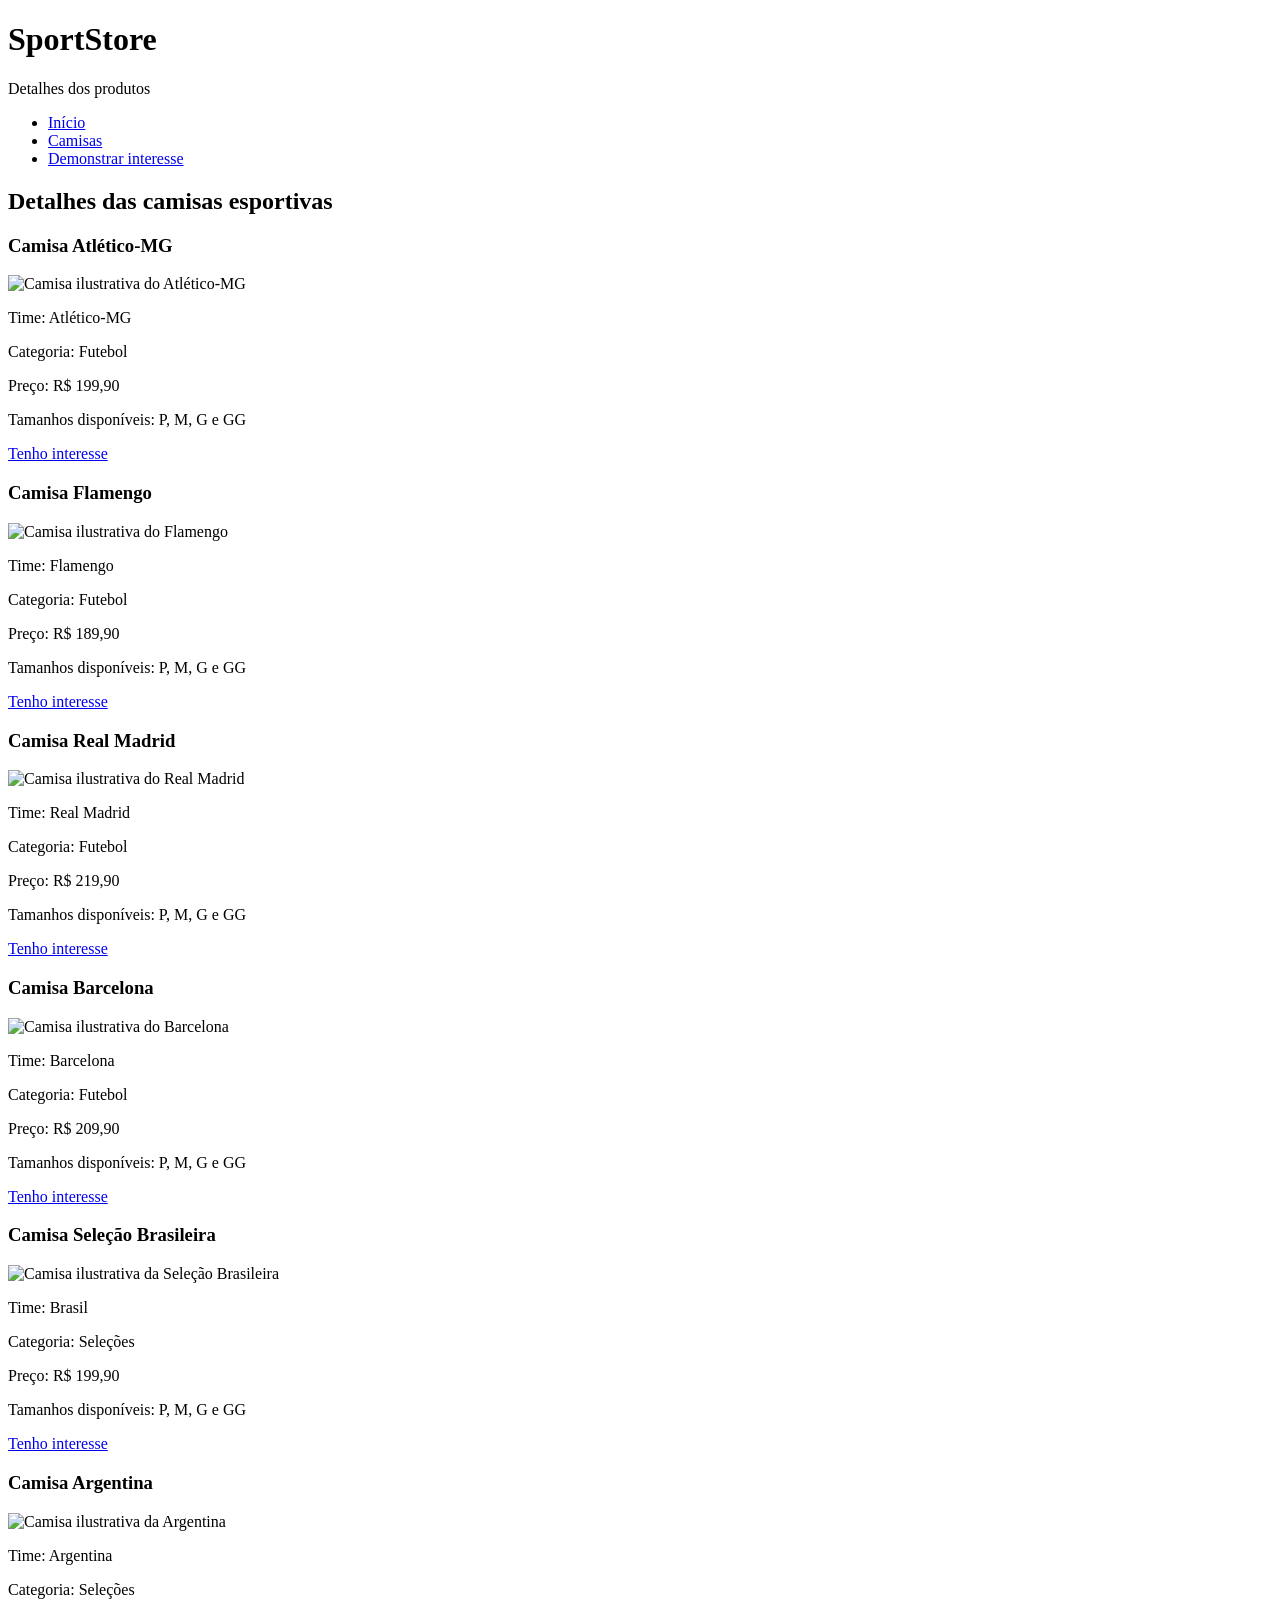
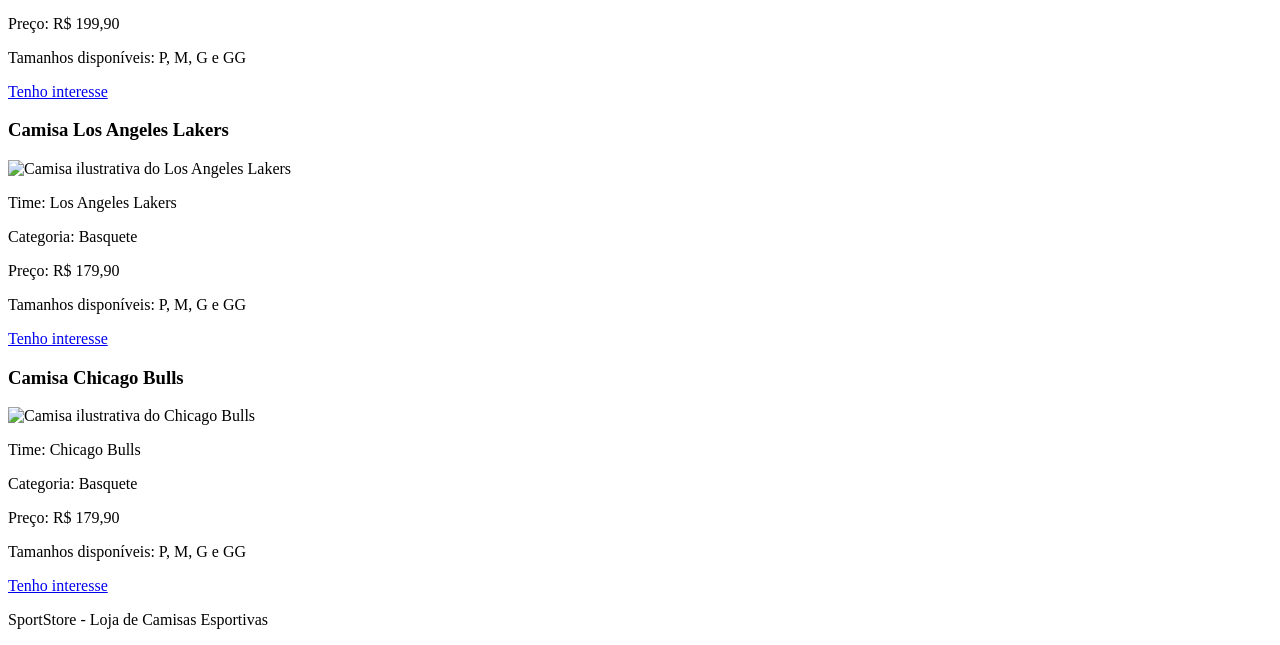
==== detalhes.html @ 041c694a "detalhes.html" ====
<!DOCTYPE html>
<html lang="pt-BR">
<head>
    <meta charset="UTF-8">
    <meta name="viewport" content="width=device-width, initial-scale=1.0">
    <title>Detalhes das Camisas - SportStore</title>
</head>
<body>
    <header>
        <h1>SportStore</h1>
        <p>Detalhes dos produtos</p>
        <nav>
            <ul>
                <li><a href="index.html">Início</a></li>
                <li><a href="detalhes.html">Camisas</a></li>
                <li><a href="formulario.html">Demonstrar interesse</a></li>
            </ul>
        </nav>
    </header>
    <main>
        <h2>Detalhes das camisas esportivas</h2>
        <article id="atletico">
            <h3>Camisa Atlético-MG</h3>
            <img src="https://placehold.co/200x200?text=Atletico-MG"
                 alt="Camisa ilustrativa do Atlético-MG">
            <p>Time: Atlético-MG</p>
            <p>Categoria: Futebol</p>
            <p>Preço: R$ 199,90</p>
            <p>Tamanhos disponíveis: P, M, G e GG</p>
            <a href="formulario.html">Tenho interesse</a>
        </article>
        <article id="flamengo">
            <h3>Camisa Flamengo</h3>
            <img src="https://placehold.co/200x200?text=Flamengo"
                 alt="Camisa ilustrativa do Flamengo">
            <p>Time: Flamengo</p>
            <p>Categoria: Futebol</p>
            <p>Preço: R$ 189,90</p>
            <p>Tamanhos disponíveis: P, M, G e GG</p>
            <a href="formulario.html">Tenho interesse</a>
        </article>
        <article id="real-madrid">
            <h3>Camisa Real Madrid</h3>
            <img src="https://placehold.co/200x200?text=Real+Madrid"
                 alt="Camisa ilustrativa do Real Madrid">
            <p>Time: Real Madrid</p>
            <p>Categoria: Futebol</p>
            <p>Preço: R$ 219,90</p>
            <p>Tamanhos disponíveis: P, M, G e GG</p>
            <a href="formulario.html">Tenho interesse</a>
        </article>
        <article id="barcelona">
            <h3>Camisa Barcelona</h3>
            <img src="https://placehold.co/200x200?text=Barcelona"
                 alt="Camisa ilustrativa do Barcelona">
            <p>Time: Barcelona</p>
            <p>Categoria: Futebol</p>
            <p>Preço: R$ 209,90</p>
            <p>Tamanhos disponíveis: P, M, G e GG</p>
            <a href="formulario.html">Tenho interesse</a>
        </article>
        <article id="brasil">
            <h3>Camisa Seleção Brasileira</h3>
            <img src="https://placehold.co/200x200?text=Brasil"
                 alt="Camisa ilustrativa da Seleção Brasileira">
            <p>Time: Brasil</p>
            <p>Categoria: Seleções</p>
            <p>Preço: R$ 199,90</p>
            <p>Tamanhos disponíveis: P, M, G e GG</p>
            <a href="formulario.html">Tenho interesse</a>
        </article>
        <article id="argentina">
            <h3>Camisa Argentina</h3>
            <img src="https://placehold.co/200x200?text=Argentina"
                 alt="Camisa ilustrativa da Argentina">
            <p>Time: Argentina</p>
            <p>Categoria: Seleções</p>
            <p>Preço: R$ 199,90</p>
            <p>Tamanhos disponíveis: P, M, G e GG</p>
            <a href="formulario.html">Tenho interesse</a>
        </article>
        <article id="lakers">
            <h3>Camisa Los Angeles Lakers</h3>
            <img src="https://placehold.co/200x200?text=Lakers"
                 alt="Camisa ilustrativa do Los Angeles Lakers">
            <p>Time: Los Angeles Lakers</p>
            <p>Categoria: Basquete</p>
            <p>Preço: R$ 179,90</p>
            <p>Tamanhos disponíveis: P, M, G e GG</p>
            <a href="formulario.html">Tenho interesse</a>
        </article>
        <article id="bulls">
            <h3>Camisa Chicago Bulls</h3>
            <img src="https://placehold.co/200x200?text=Bulls"
                 alt="Camisa ilustrativa do Chicago Bulls">
            <p>Time: Chicago Bulls</p>
            <p>Categoria: Basquete</p>
            <p>Preço: R$ 179,90</p>
            <p>Tamanhos disponíveis: P, M, G e GG</p>
            <a href="formulario.html">Tenho interesse</a>
        </article>
    </main>
    <footer>
        <p>SportStore - Loja de Camisas Esportivas</p>
    </footer>
</body>
</html>
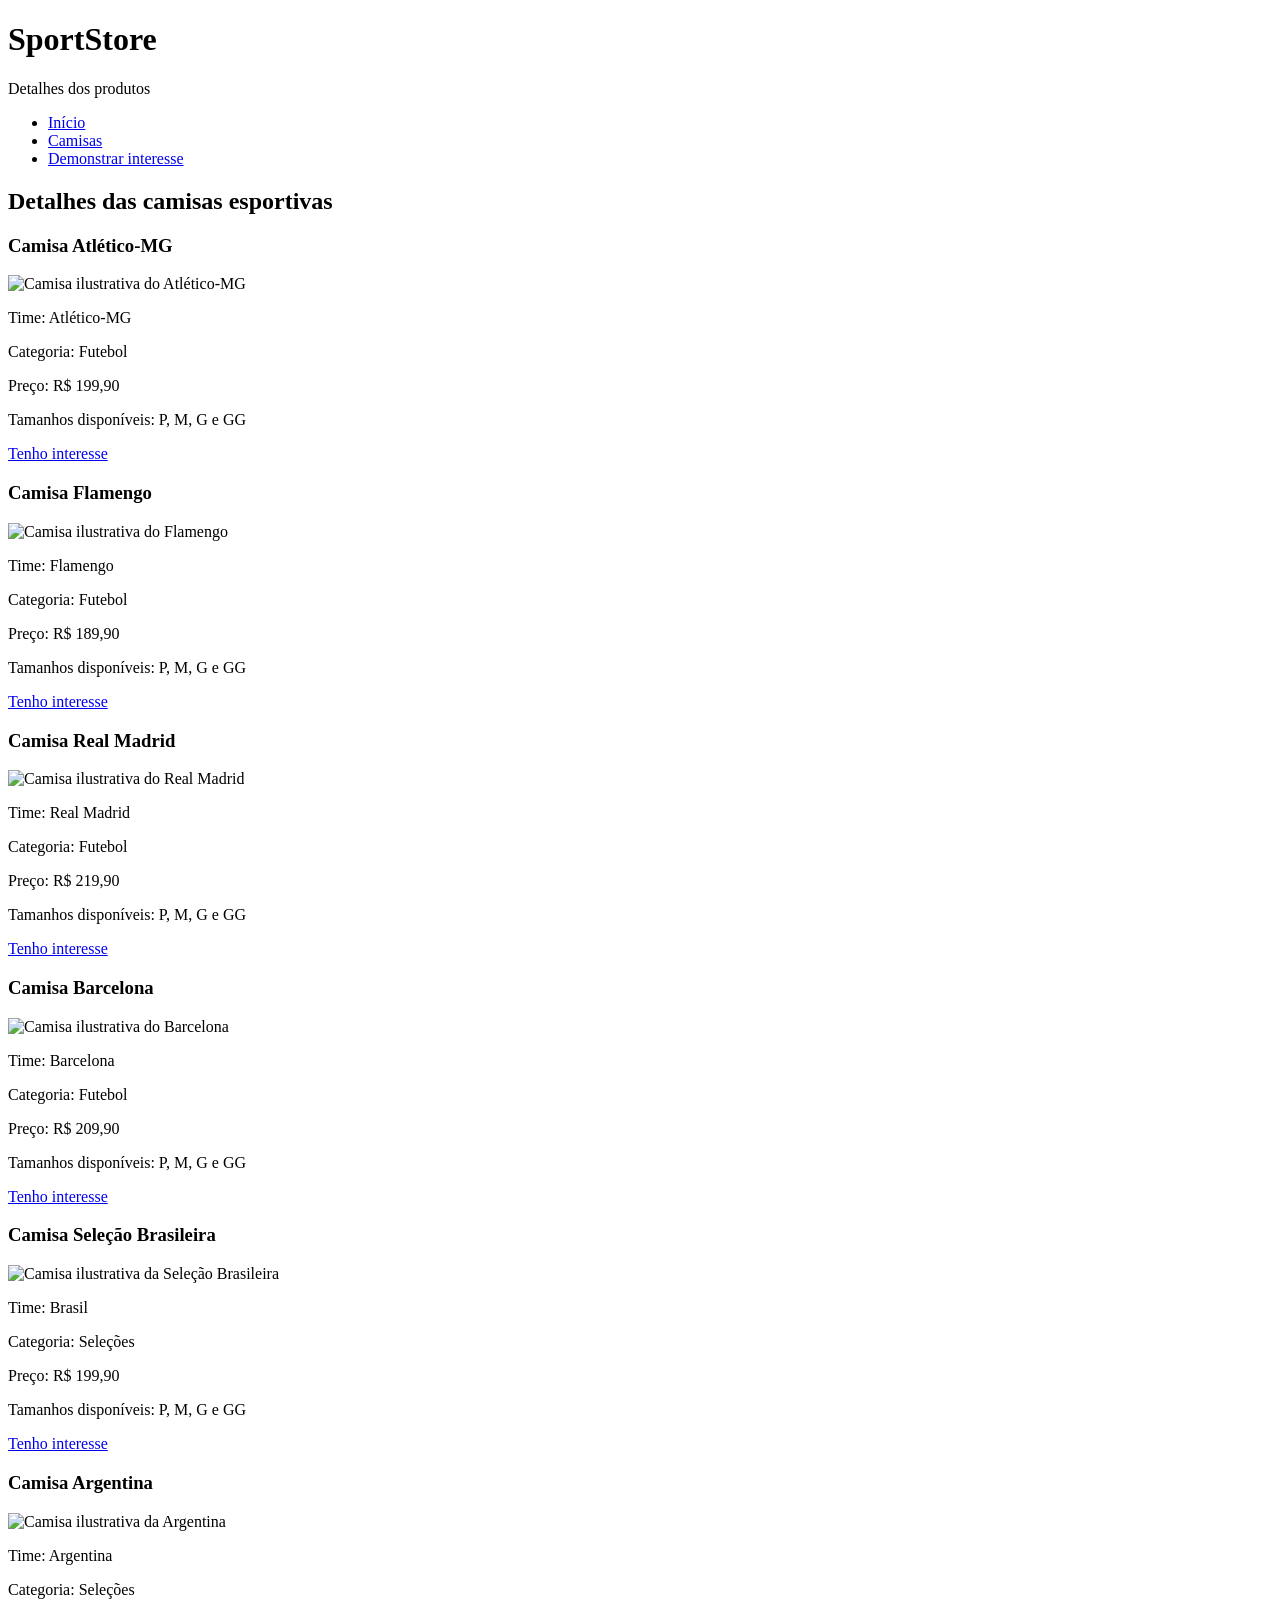
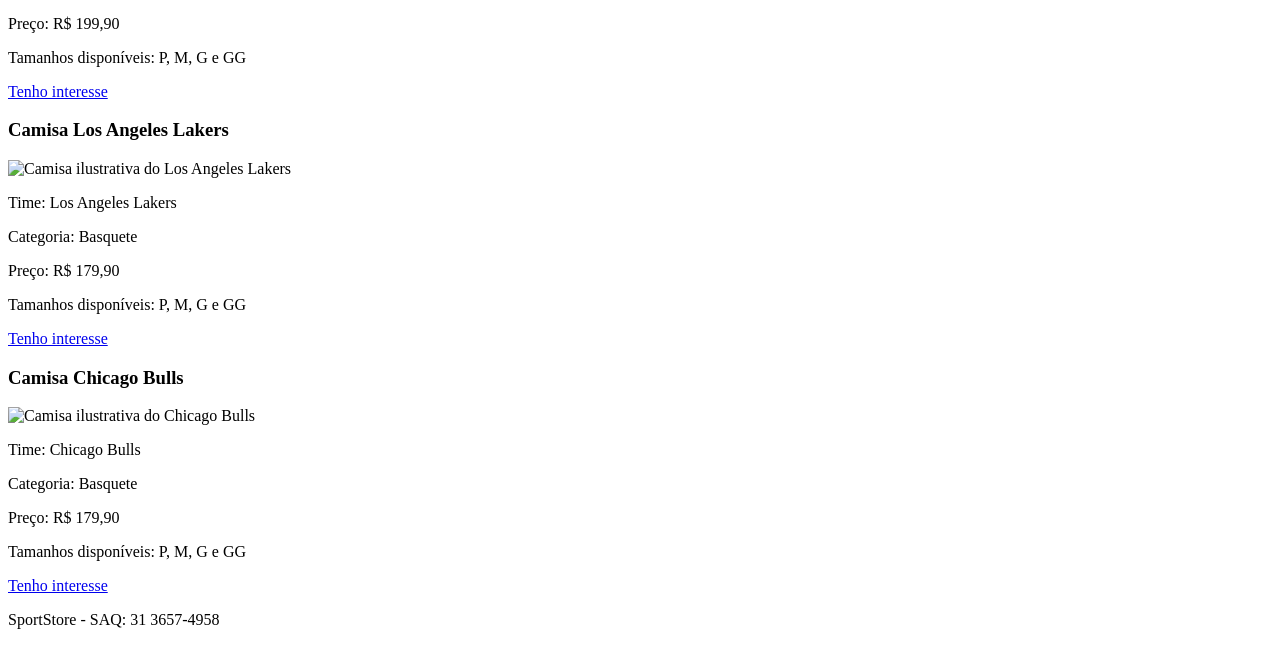
==== commit d47d6cc0: "Correçao footer" ====
--- a/detalhes.html
+++ b/detalhes.html
@@ -101,7 +101,7 @@
         </article>
     </main>
     <footer>
-        <p>SportStore - Loja de Camisas Esportivas</p>
+        <p>SportStore - SAQ: 31 3657-4958</p>
     </footer>
 </body>
 </html>
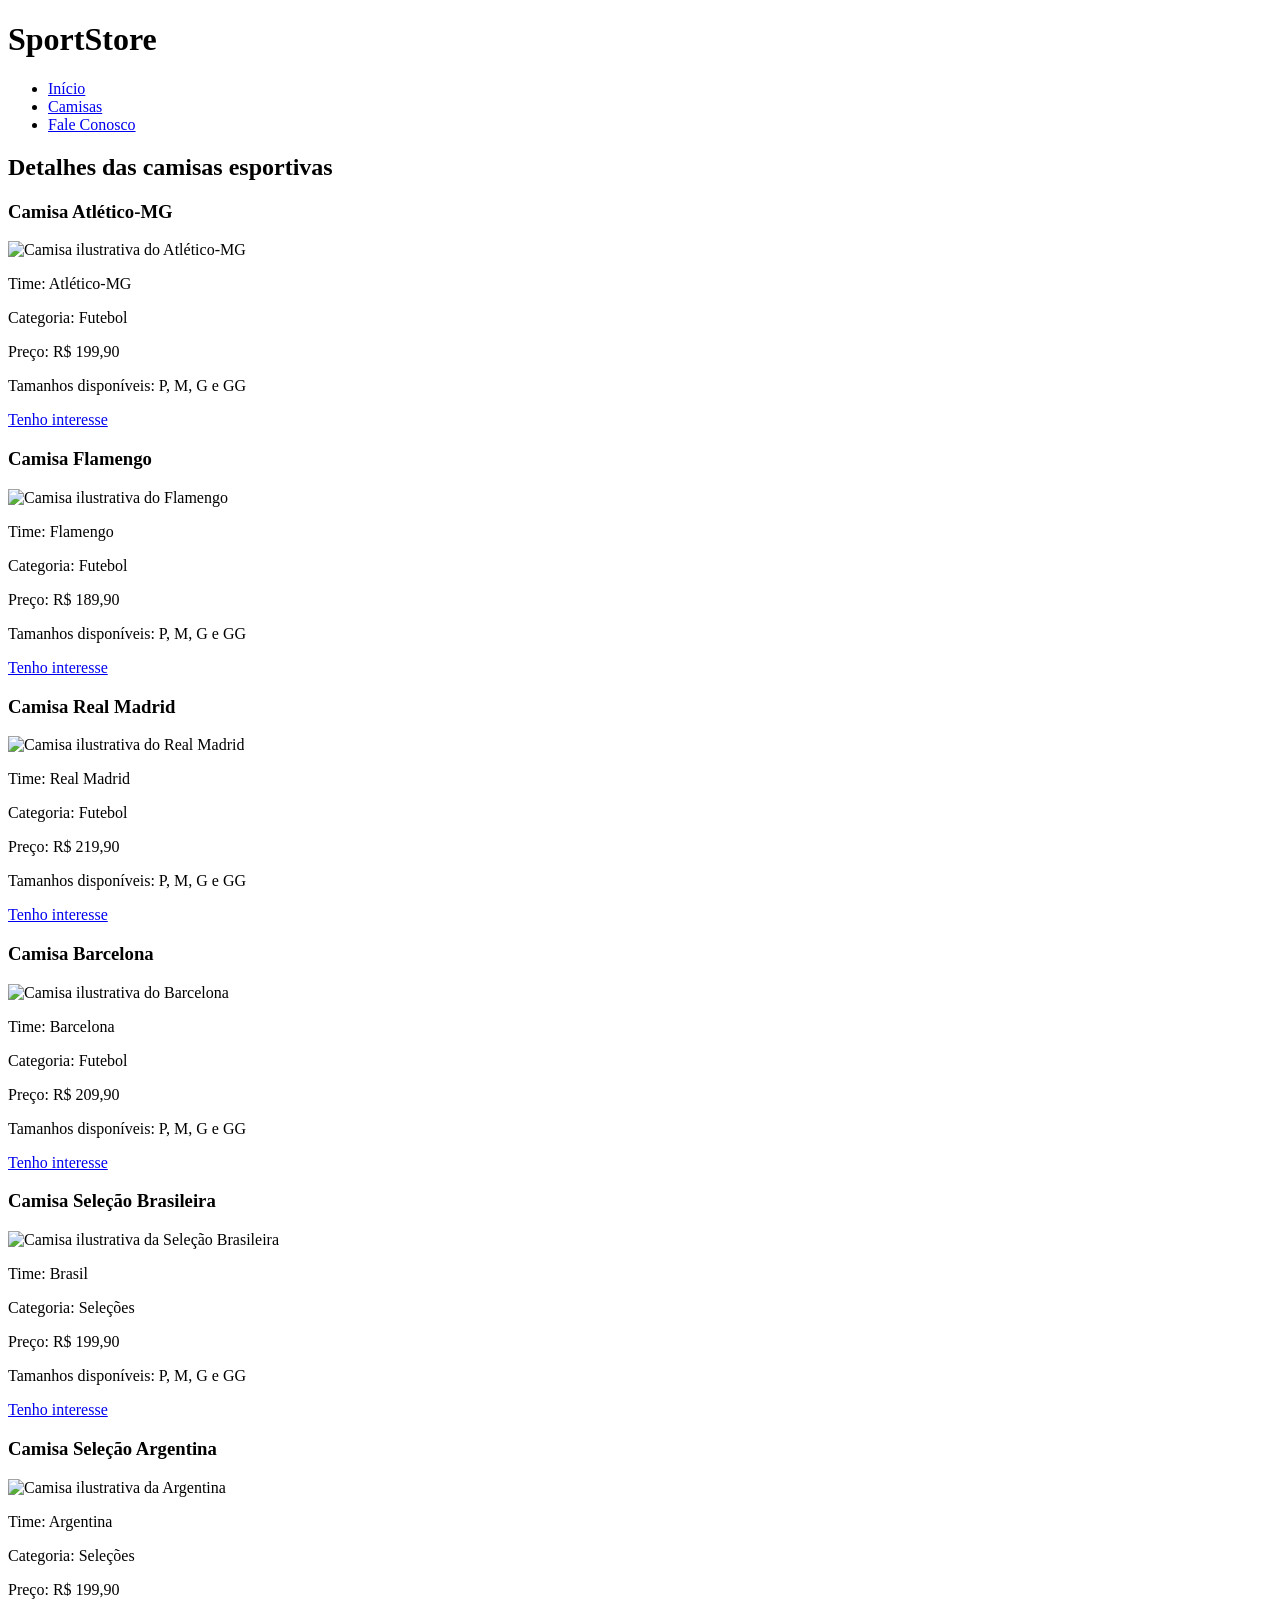
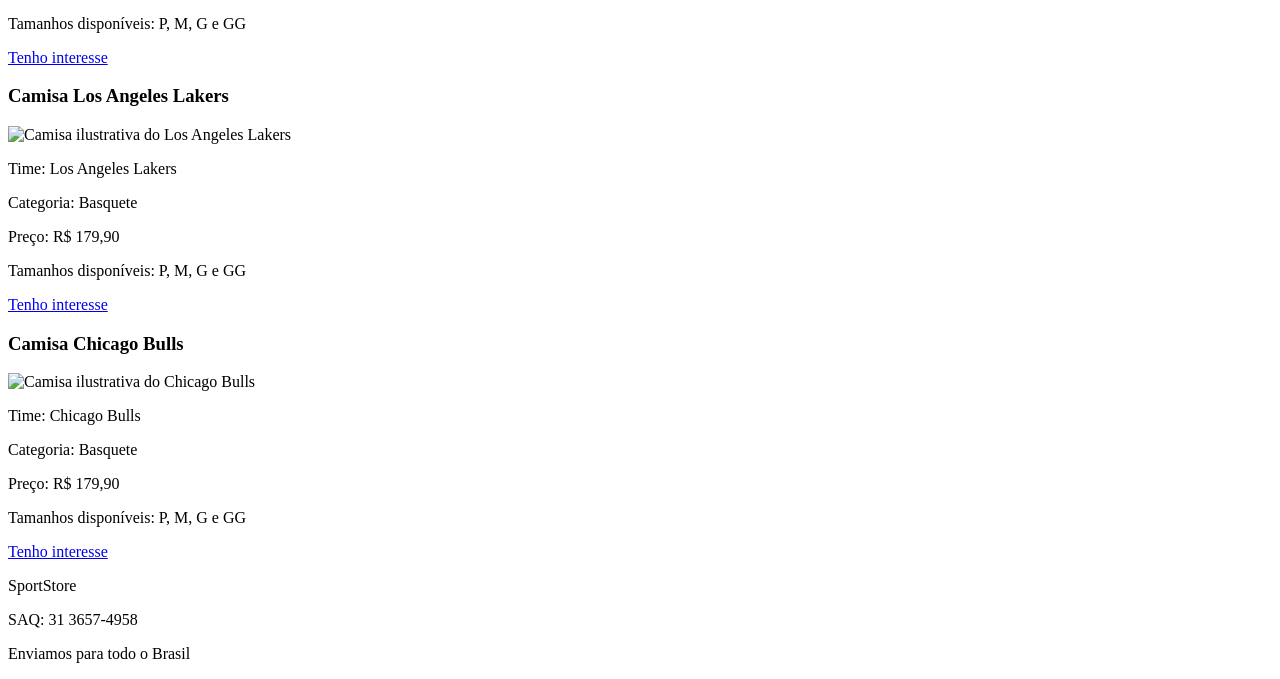
==== commit 82209023: "correção ortografia" ====
--- a/detalhes.html
+++ b/detalhes.html
@@ -8,12 +8,11 @@
 <body>
     <header>
         <h1>SportStore</h1>
-        <p>Detalhes dos produtos</p>
         <nav>
             <ul>
                 <li><a href="index.html">Início</a></li>
                 <li><a href="detalhes.html">Camisas</a></li>
-                <li><a href="formulario.html">Demonstrar interesse</a></li>
+                <li><a href="formulario.html">Fale Conosco</a></li>
             </ul>
         </nav>
     </header>
@@ -70,7 +69,7 @@
             <a href="formulario.html">Tenho interesse</a>
         </article>
         <article id="argentina">
-            <h3>Camisa Argentina</h3>
+            <h3>Camisa Seleção Argentina</h3>
             <img src="https://placehold.co/200x200?text=Argentina"
                  alt="Camisa ilustrativa da Argentina">
             <p>Time: Argentina</p>
@@ -101,7 +100,11 @@
         </article>
     </main>
     <footer>
-        <p>SportStore - SAQ: 31 3657-4958</p>
+        <p> </p>
+        
+        <p>SportStore</p>
+        <p>SAQ: 31 3657-4958</p>
+        <p>Enviamos para todo o Brasil</p>
     </footer>
 </body>
 </html>
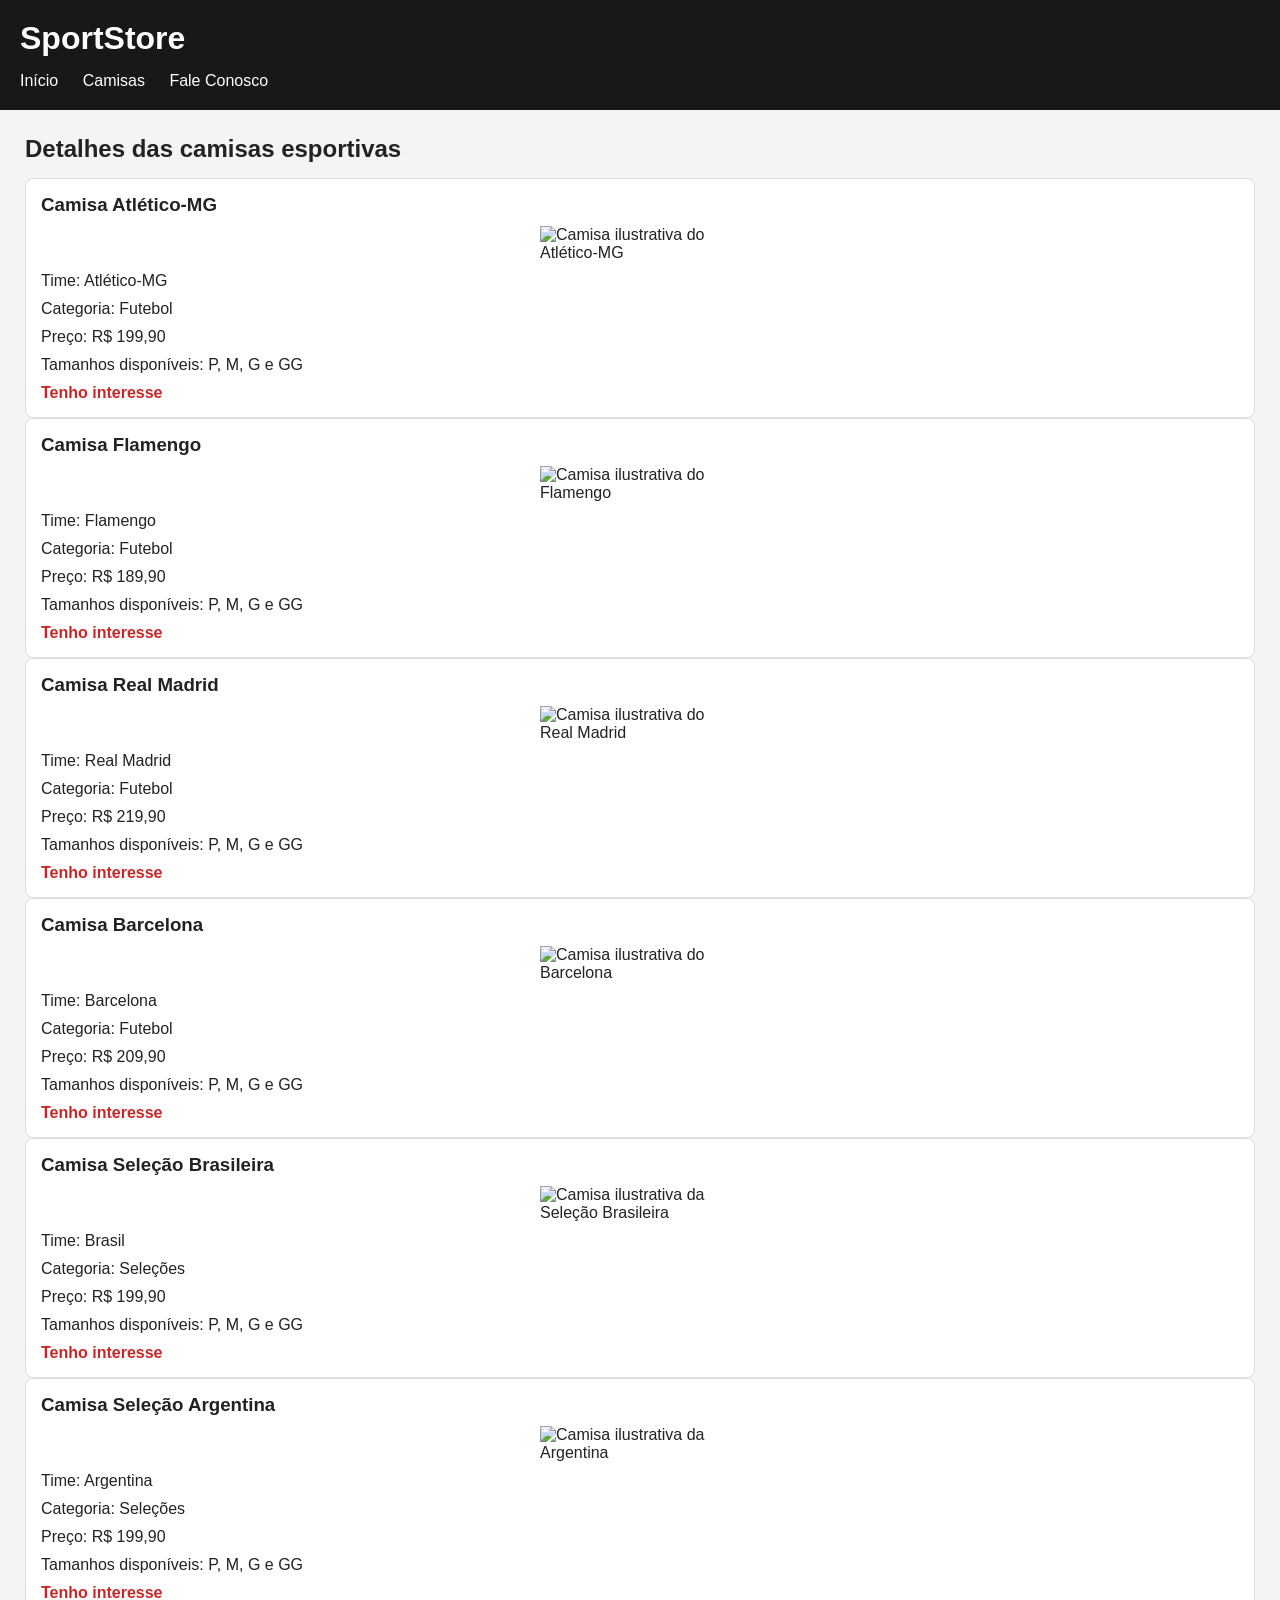
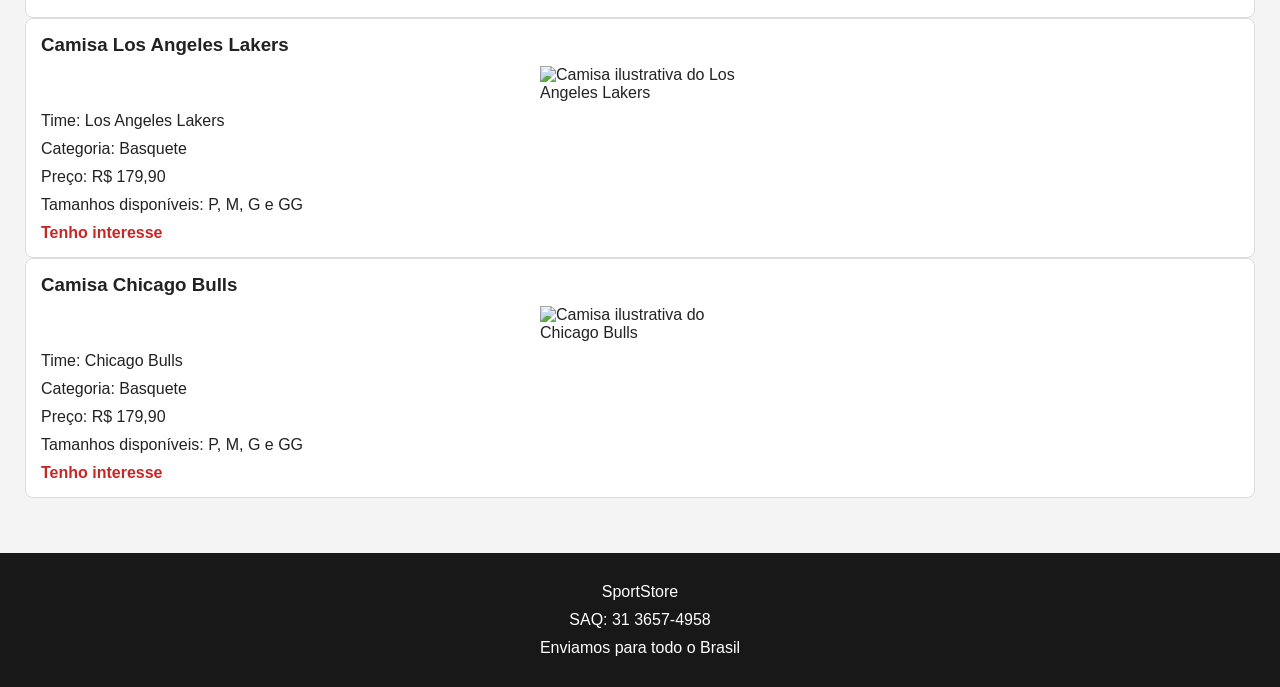
==== commit 745a04f6: "CSS+cards" ====
--- a/detalhes.html
+++ b/detalhes.html
@@ -4,6 +4,7 @@
     <meta charset="UTF-8">
     <meta name="viewport" content="width=device-width, initial-scale=1.0">
     <title>Detalhes das Camisas - SportStore</title>
+    <link rel="stylesheet" href="css/style.css">
 </head>
 <body>
     <header>
@@ -18,7 +19,7 @@
     </header>
     <main>
         <h2>Detalhes das camisas esportivas</h2>
-        <article id="atletico">
+        <article class="produto" id="atletico">
             <h3>Camisa Atlético-MG</h3>
             <img src="https://placehold.co/200x200?text=Atletico-MG"
                  alt="Camisa ilustrativa do Atlético-MG">
@@ -28,7 +29,7 @@
             <p>Tamanhos disponíveis: P, M, G e GG</p>
             <a href="formulario.html">Tenho interesse</a>
         </article>
-        <article id="flamengo">
+        <article class="produto" id="flamengo">
             <h3>Camisa Flamengo</h3>
             <img src="https://placehold.co/200x200?text=Flamengo"
                  alt="Camisa ilustrativa do Flamengo">
@@ -38,7 +39,7 @@
             <p>Tamanhos disponíveis: P, M, G e GG</p>
             <a href="formulario.html">Tenho interesse</a>
         </article>
-        <article id="real-madrid">
+        <article class="produto" id="real-madrid">
             <h3>Camisa Real Madrid</h3>
             <img src="https://placehold.co/200x200?text=Real+Madrid"
                  alt="Camisa ilustrativa do Real Madrid">
@@ -48,7 +49,7 @@
             <p>Tamanhos disponíveis: P, M, G e GG</p>
             <a href="formulario.html">Tenho interesse</a>
         </article>
-        <article id="barcelona">
+        <article class="produto" id="barcelona">
             <h3>Camisa Barcelona</h3>
             <img src="https://placehold.co/200x200?text=Barcelona"
                  alt="Camisa ilustrativa do Barcelona">
@@ -58,7 +59,7 @@
             <p>Tamanhos disponíveis: P, M, G e GG</p>
             <a href="formulario.html">Tenho interesse</a>
         </article>
-        <article id="brasil">
+        <article class="produto" id="brasil">
             <h3>Camisa Seleção Brasileira</h3>
             <img src="https://placehold.co/200x200?text=Brasil"
                  alt="Camisa ilustrativa da Seleção Brasileira">
@@ -68,7 +69,7 @@
             <p>Tamanhos disponíveis: P, M, G e GG</p>
             <a href="formulario.html">Tenho interesse</a>
         </article>
-        <article id="argentina">
+        <article class="produto" id="argentina">
             <h3>Camisa Seleção Argentina</h3>
             <img src="https://placehold.co/200x200?text=Argentina"
                  alt="Camisa ilustrativa da Argentina">
@@ -78,7 +79,7 @@
             <p>Tamanhos disponíveis: P, M, G e GG</p>
             <a href="formulario.html">Tenho interesse</a>
         </article>
-        <article id="lakers">
+        <article class="produto" id="lakers">
             <h3>Camisa Los Angeles Lakers</h3>
             <img src="https://placehold.co/200x200?text=Lakers"
                  alt="Camisa ilustrativa do Los Angeles Lakers">
@@ -88,7 +89,7 @@
             <p>Tamanhos disponíveis: P, M, G e GG</p>
             <a href="formulario.html">Tenho interesse</a>
         </article>
-        <article id="bulls">
+        <article class="produto" id="bulls">
             <h3>Camisa Chicago Bulls</h3>
             <img src="https://placehold.co/200x200?text=Bulls"
                  alt="Camisa ilustrativa do Chicago Bulls">
--- a/css/style.css
+++ b/css/style.css
@@ -0,0 +1,73 @@
+* {
+    margin: 0;
+    padding: 0;
+    box-sizing: border-box;
+}
+body {
+    font-family: Arial, sans-serif;
+    background-color: #f4f4f4;
+    color: #222;
+}
+header {
+    background-color: #181818;
+    color: white;
+    padding: 20px;
+}
+header h1 {
+    margin-bottom: 15px;
+}
+nav ul {
+    list-style: none;
+}
+nav li {
+    display: inline-block;
+    margin-right: 20px;
+}
+nav a {
+    color: white;
+    text-decoration: none;
+}
+main {
+    padding: 25px;
+}
+h2 {
+    margin-bottom: 15px;
+}
+p {
+    margin-bottom: 10px;
+}
+footer {
+    background-color: #181818;
+    color: white;
+    text-align: center;
+    padding: 20px;
+    margin-top: 30px;
+}
+.catalogo h2 {
+    grid-column: 1 / -1;
+}
+.catalogo {
+    display: grid;
+    grid-template-columns: repeat(4, 1fr);
+    gap: 20px;
+}
+.produto {
+    background-color: white;
+    border: 1px solid #ddd;
+    border-radius: 8px;
+    padding: 15px;
+}
+.produto img {
+    width: 100%;
+    max-width: 200px;
+    display: block;
+    margin: 10px auto;
+}
+.produto h3 {
+    margin-bottom: 10px;
+}
+.produto a {
+    color: #c62828;
+    font-weight: bold;
+    text-decoration: none;
+}
